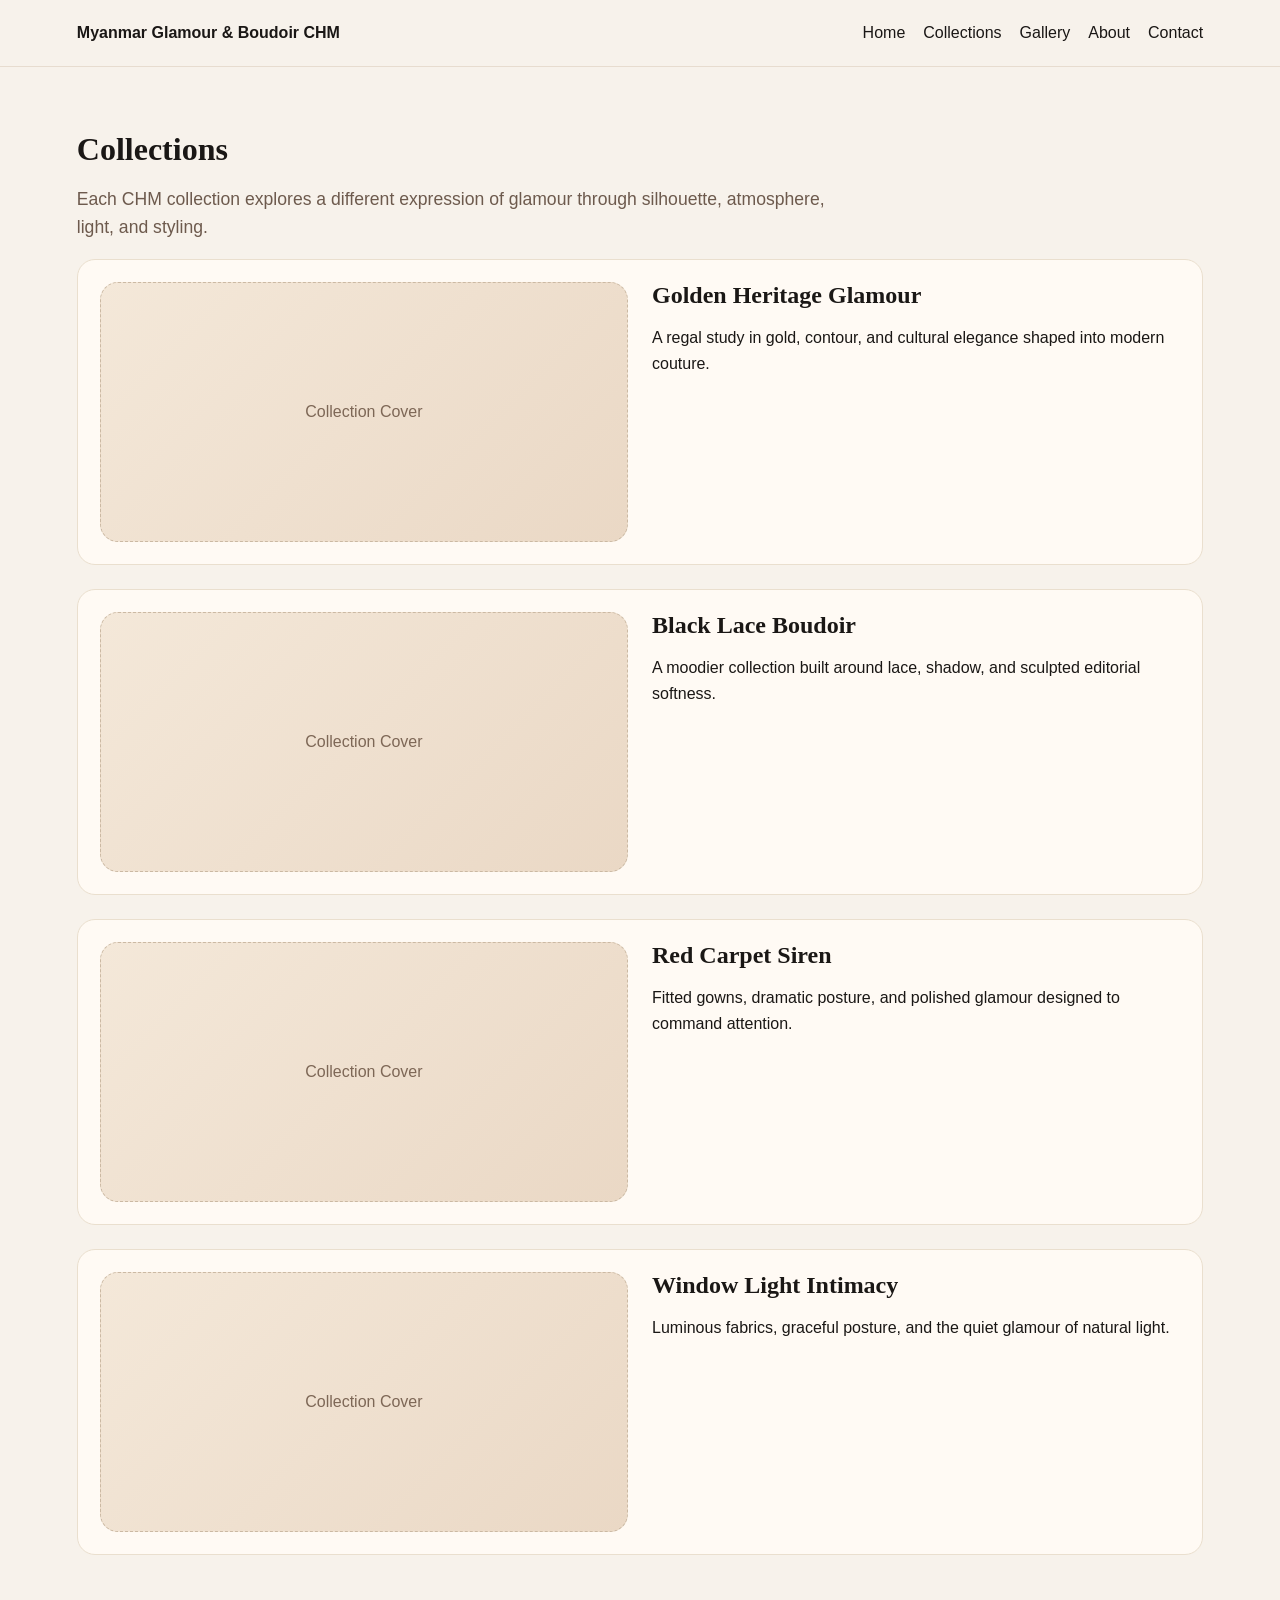
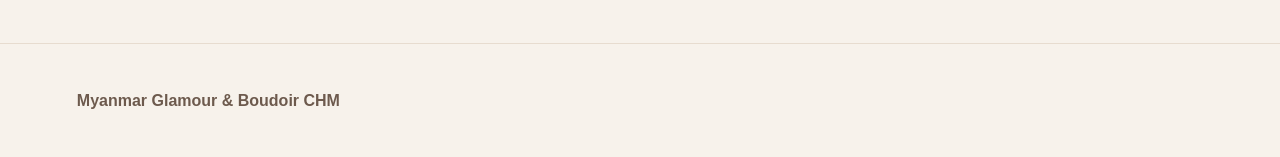
==== collections.html @ aed48576 "Add files via upload" ====
<!DOCTYPE html><html lang="en"><head><meta charset="UTF-8"><meta name="viewport" content="width=device-width, initial-scale=1.0"><title>Collections - CHM</title><link rel="stylesheet" href="styles.css"></head><body>
<header class="site-header"><div class="logo">Myanmar Glamour & Boudoir CHM</div><nav><a href="index.html">Home</a><a href="collections.html">Collections</a><a href="gallery.html">Gallery</a><a href="about.html">About</a><a href="contact.html">Contact</a></nav></header>
<main class="page">
<h1>Collections</h1>
<p class="lead">Each CHM collection explores a different expression of glamour through silhouette, atmosphere, light, and styling.</p>
<div class="collection-block"><div class="placeholder wide">Collection Cover</div><div><h2>Golden Heritage Glamour</h2><p>A regal study in gold, contour, and cultural elegance shaped into modern couture.</p></div></div>
<div class="collection-block"><div class="placeholder wide">Collection Cover</div><div><h2>Black Lace Boudoir</h2><p>A moodier collection built around lace, shadow, and sculpted editorial softness.</p></div></div>
<div class="collection-block"><div class="placeholder wide">Collection Cover</div><div><h2>Red Carpet Siren</h2><p>Fitted gowns, dramatic posture, and polished glamour designed to command attention.</p></div></div>
<div class="collection-block"><div class="placeholder wide">Collection Cover</div><div><h2>Window Light Intimacy</h2><p>Luminous fabrics, graceful posture, and the quiet glamour of natural light.</p></div></div>
</main>
<footer class="site-footer"><p><strong>Myanmar Glamour & Boudoir CHM</strong></p></footer></body></html>
---- styles.css ----
:root{
  --bg:#f7f2eb; --text:#1a1715; --muted:#6d5a4d; --gold:#c8a96b; --dark:#111111; --panel:#fffaf4;
}
*{box-sizing:border-box} body{margin:0;font-family:Inter,Arial,sans-serif;background:var(--bg);color:var(--text);line-height:1.6}
h1,h2,h3{font-family:Georgia,'Times New Roman',serif;line-height:1.15;margin:0 0 .6rem}
.site-header{display:flex;justify-content:space-between;align-items:center;padding:20px 6vw;border-bottom:1px solid #e7dccf;position:sticky;top:0;background:rgba(247,242,235,.95);backdrop-filter:blur(8px)}
.logo{font-weight:700}
nav a{margin-left:18px;color:var(--text);text-decoration:none}
.hero{display:grid;grid-template-columns:1.1fr .9fr;gap:40px;padding:70px 6vw;align-items:center}
.hero h1{font-size:3.4rem}
.lead{font-size:1.1rem;color:var(--muted);max-width:760px}
.eyebrow{letter-spacing:.12em;text-transform:uppercase;color:var(--gold);font-size:.85rem}
.buttons{display:flex;gap:14px;margin-top:24px}
.btn{display:inline-block;padding:12px 18px;border:1px solid var(--dark);text-decoration:none;color:var(--text);border-radius:999px}
.btn.primary{background:var(--dark);color:#fff}
.section,.page{padding:64px 6vw}
.alt{background:#efe6db}
.section-copy{max-width:860px;color:var(--muted)}
.grid{display:grid;gap:24px;margin-top:24px}
.grid.two{grid-template-columns:repeat(2,1fr)}
.grid.three{grid-template-columns:repeat(3,1fr)}
.grid.four{grid-template-columns:repeat(4,1fr)}
.card,.collection,.collection-block{background:var(--panel);padding:22px;border:1px solid #eadfce;border-radius:18px}
.placeholder{min-height:220px;border-radius:18px;border:1px dashed #cbb9a3;background:linear-gradient(135deg,#f4e8d9,#ead8c5);display:flex;align-items:center;justify-content:center;color:#7d6756}
.placeholder.tall{min-height:320px}.placeholder.wide{min-height:260px}
.hero-card{min-height:520px}
.collection-block{display:grid;grid-template-columns:1fr 1fr;gap:24px;margin-bottom:24px}
.masonry{columns:3 260px;column-gap:20px}
.masonry .placeholder{break-inside:avoid;margin-bottom:20px;min-height:260px}
.page.narrow{max-width:900px;margin:0 auto}
.site-footer{padding:28px 6vw;border-top:1px solid #e7dccf;color:var(--muted)}
.contact-list{padding-left:18px}
@media (max-width: 900px){
  .hero,.grid.two,.grid.three,.grid.four,.collection-block{grid-template-columns:1fr}
  .hero h1{font-size:2.4rem}
  nav{display:none}
}
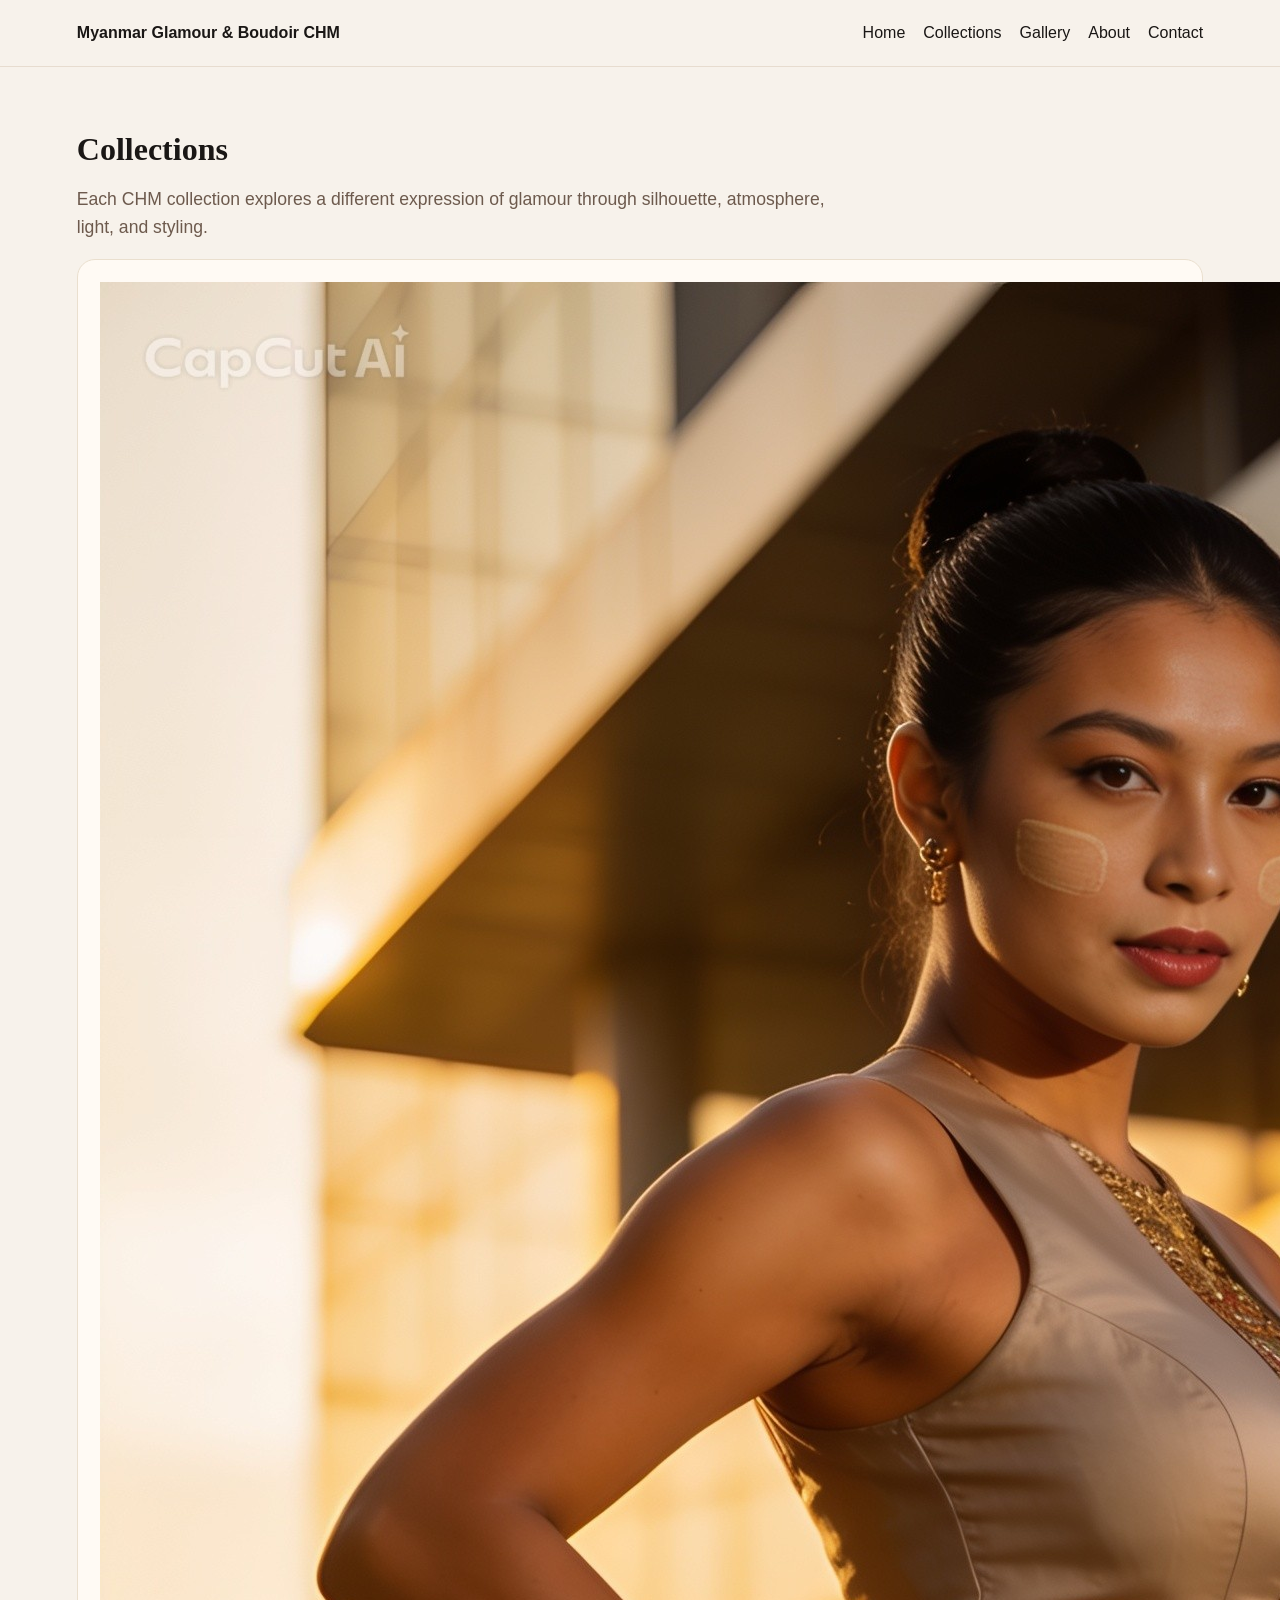
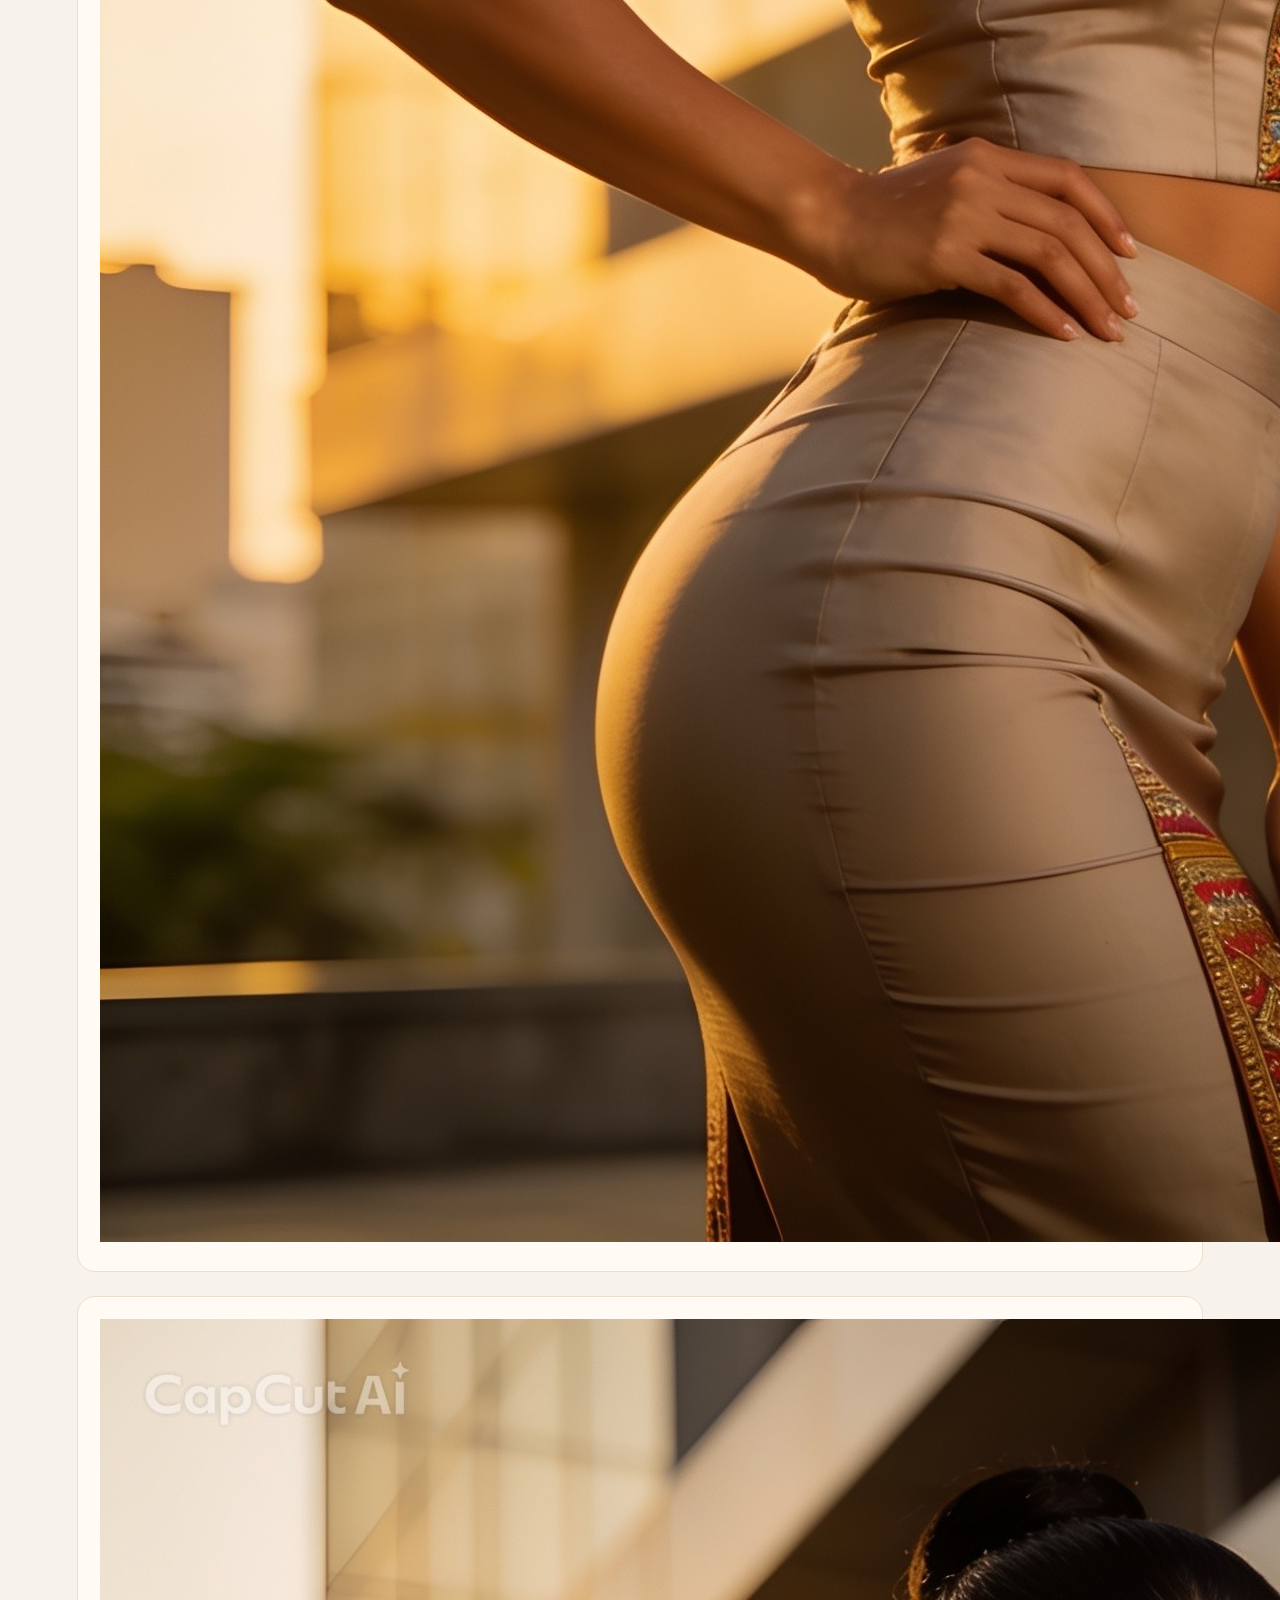
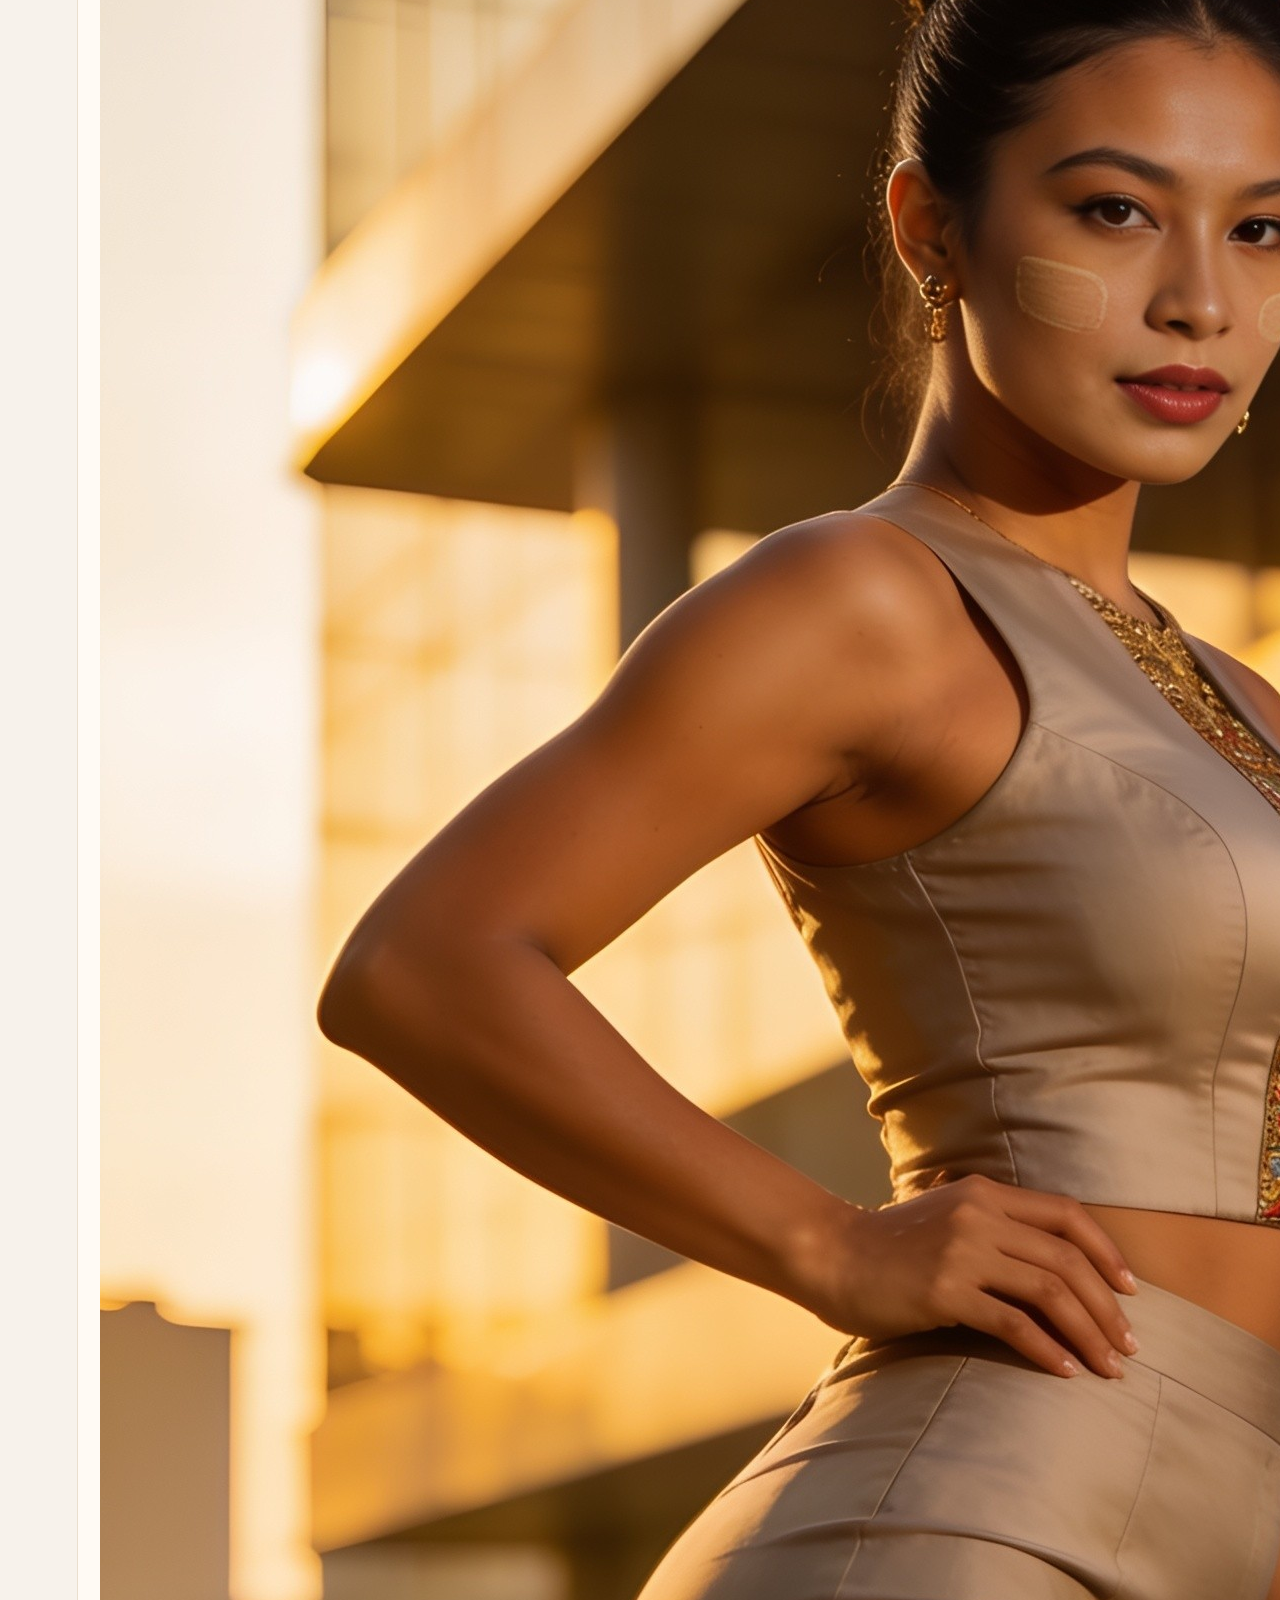
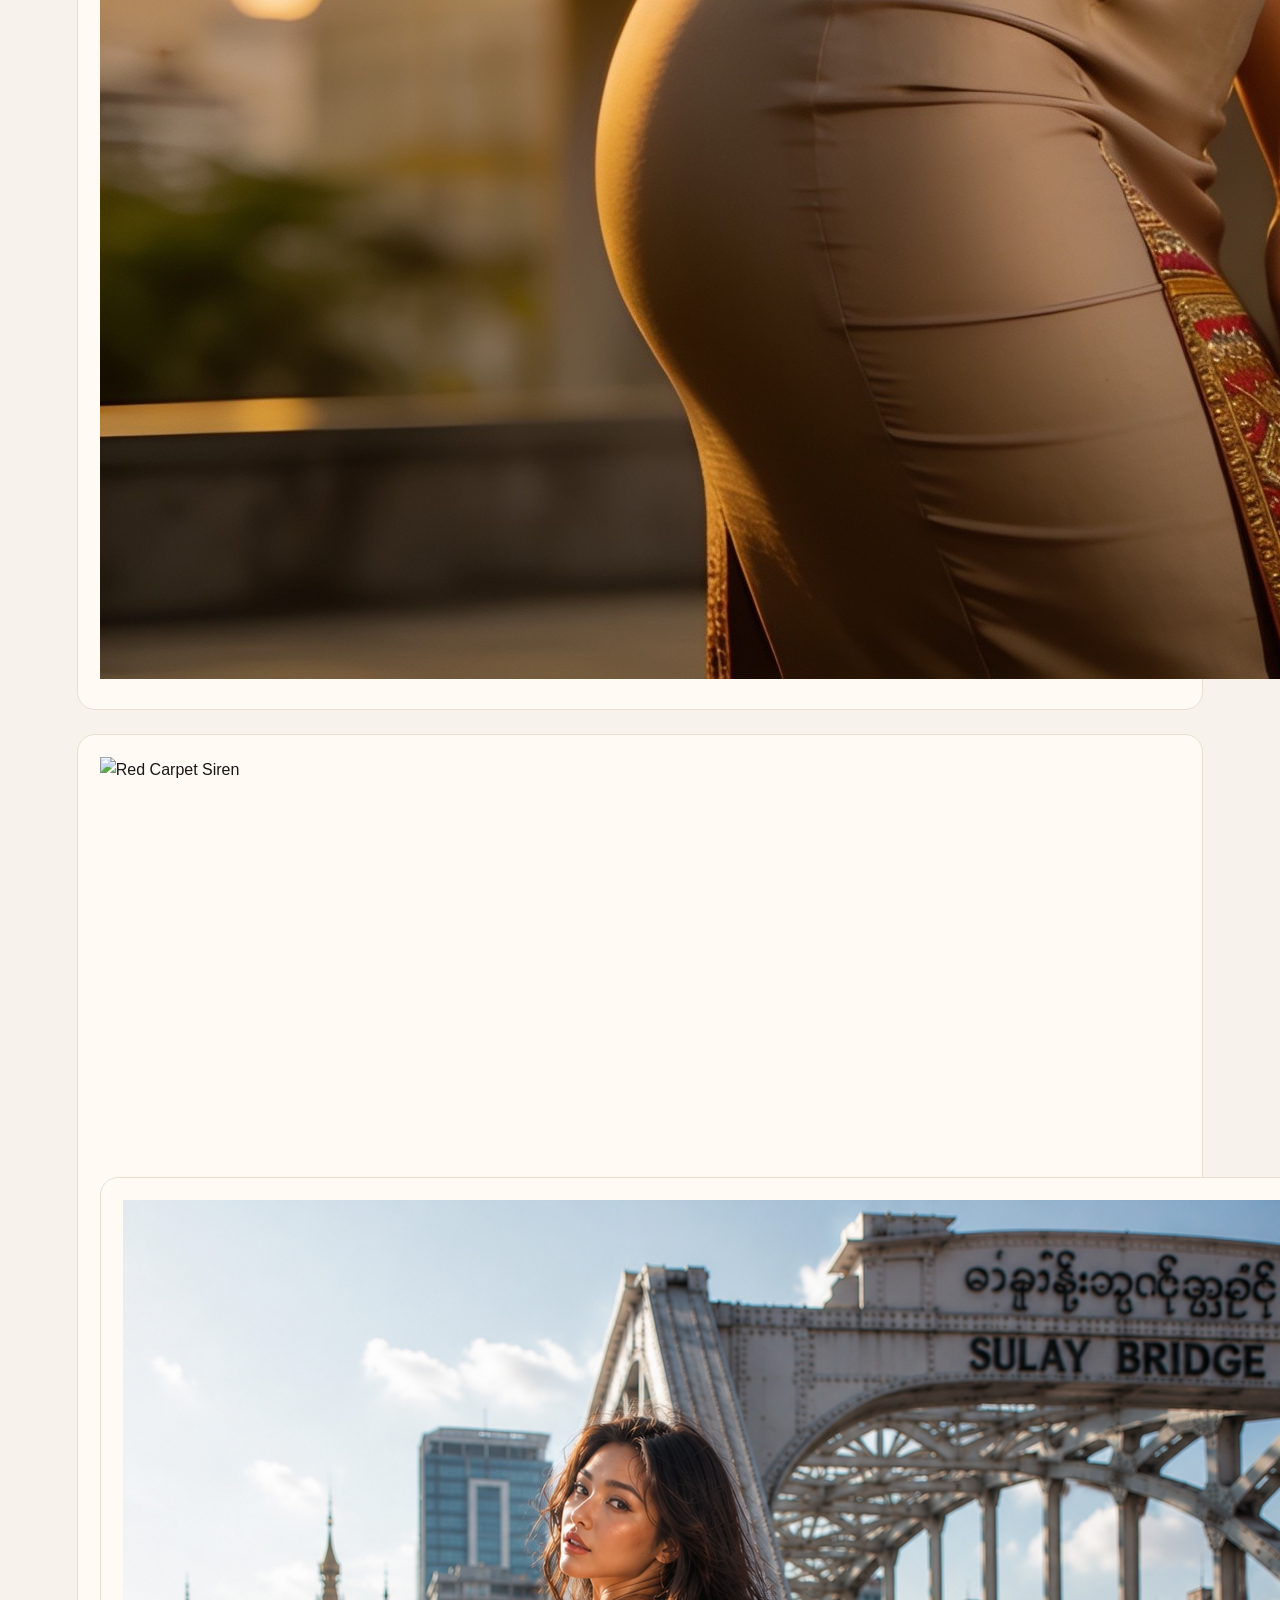
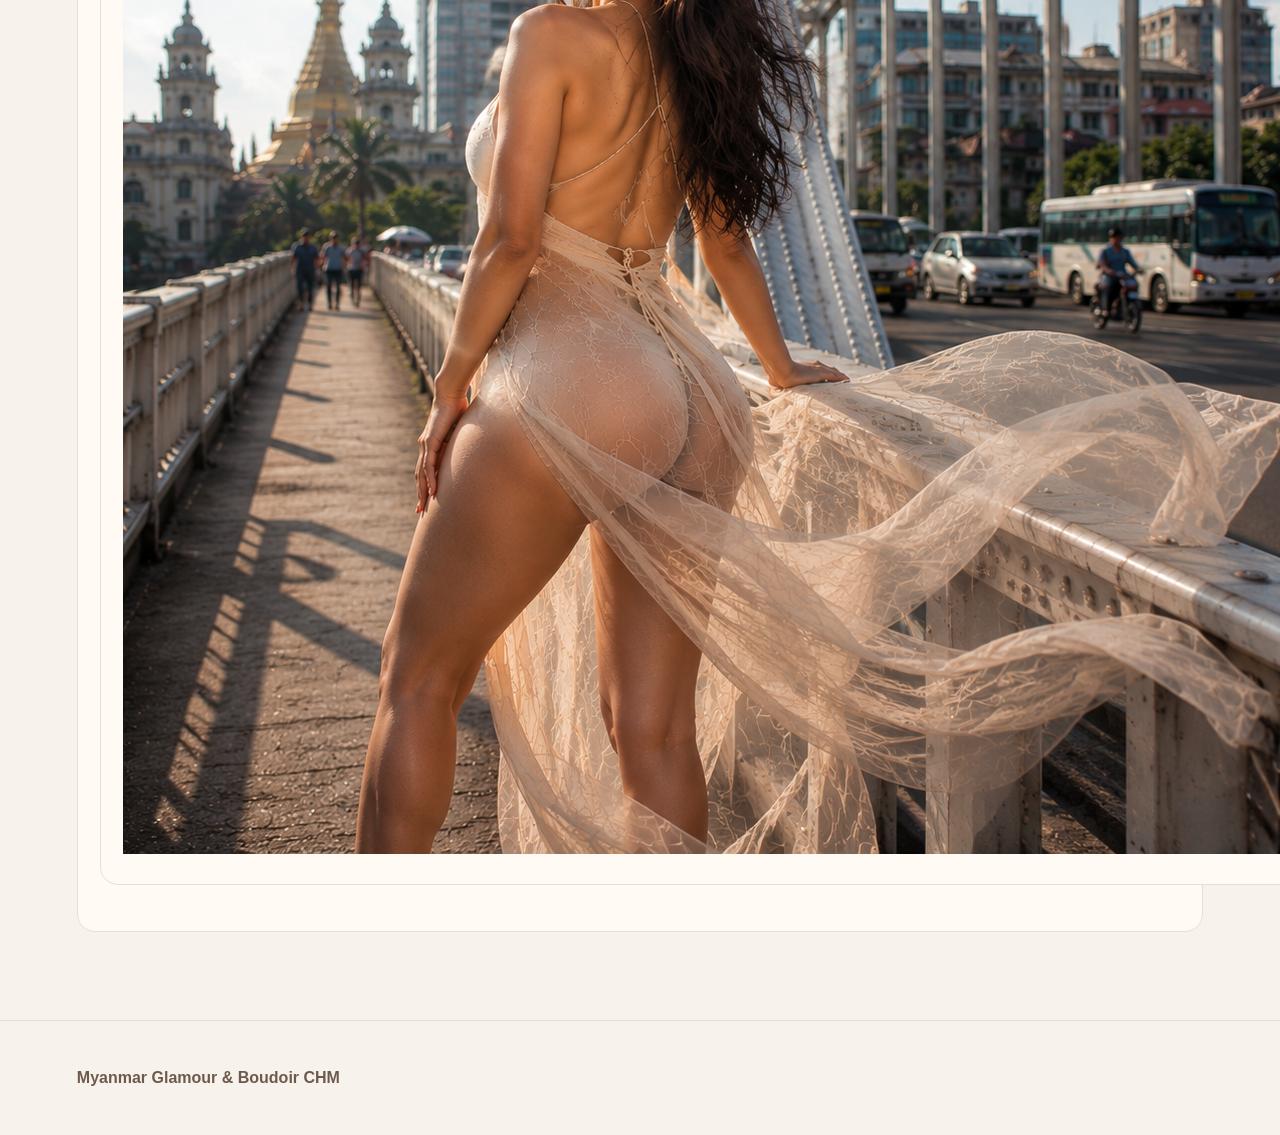
==== commit fc79ae23: "Update collections.html" ====
--- a/collections.html
+++ b/collections.html
@@ -3,9 +3,31 @@
 <main class="page">
 <h1>Collections</h1>
 <p class="lead">Each CHM collection explores a different expression of glamour through silhouette, atmosphere, light, and styling.</p>
-<div class="collection-block"><div class="placeholder wide">Collection Cover</div><div><h2>Golden Heritage Glamour</h2><p>A regal study in gold, contour, and cultural elegance shaped into modern couture.</p></div></div>
-<div class="collection-block"><div class="placeholder wide">Collection Cover</div><div><h2>Black Lace Boudoir</h2><p>A moodier collection built around lace, shadow, and sculpted editorial softness.</p></div></div>
-<div class="collection-block"><div class="placeholder wide">Collection Cover</div><div><h2>Red Carpet Siren</h2><p>Fitted gowns, dramatic posture, and polished glamour designed to command attention.</p></div></div>
-<div class="collection-block"><div class="placeholder wide">Collection Cover</div><div><h2>Window Light Intimacy</h2><p>Luminous fabrics, graceful posture, and the quiet glamour of natural light.</p></div></div>
+<div class="collection-block">
+  <div class="image-card"><img src="Lady2.jpg" alt="Black Lace Boudoir"></div>
+  <div>
+    <h2>Black Lace Boudoir</h2>
+    <p>A moodier collection built around lace, shadow, and sculpted editorial softness.</p>
+  </div>
+</div>
+<div class="collection-block">
+  <div class="image-card"><img src="Lady2.jpg" alt="Black Lace Boudoir"></div>
+  <div>
+    <h2>Black Lace Boudoir</h2>
+    <p>A moodier collection built around lace, shadow, and sculpted editorial softness.</p>
+  </div>
+</div><div class="collection-block">
+  <div class="image-card"><img src="Lady3.jpg" alt="Red Carpet Siren"></div>
+  <div>
+    <h2>Red Carpet Siren</h2>
+    <p>Fitted gowns, dramatic posture, and polished glamour designed to command attention.</p>
+  </div>
+<div class="collection-block">
+  <div class="image-card"><img src="Lady4.png" alt="Window Light Intimacy"></div>
+  <div>
+    <h2>Window Light Intimacy</h2>
+    <p>Luminous fabrics, graceful posture, and the quiet glamour of natural light.</p>
+  </div>
+</div>
 </main>
-<footer class="site-footer"><p><strong>Myanmar Glamour & Boudoir CHM</strong></p></footer></body></html>+<footer class="site-footer"><p><strong>Myanmar Glamour & Boudoir CHM</strong></p></footer></body></html>
